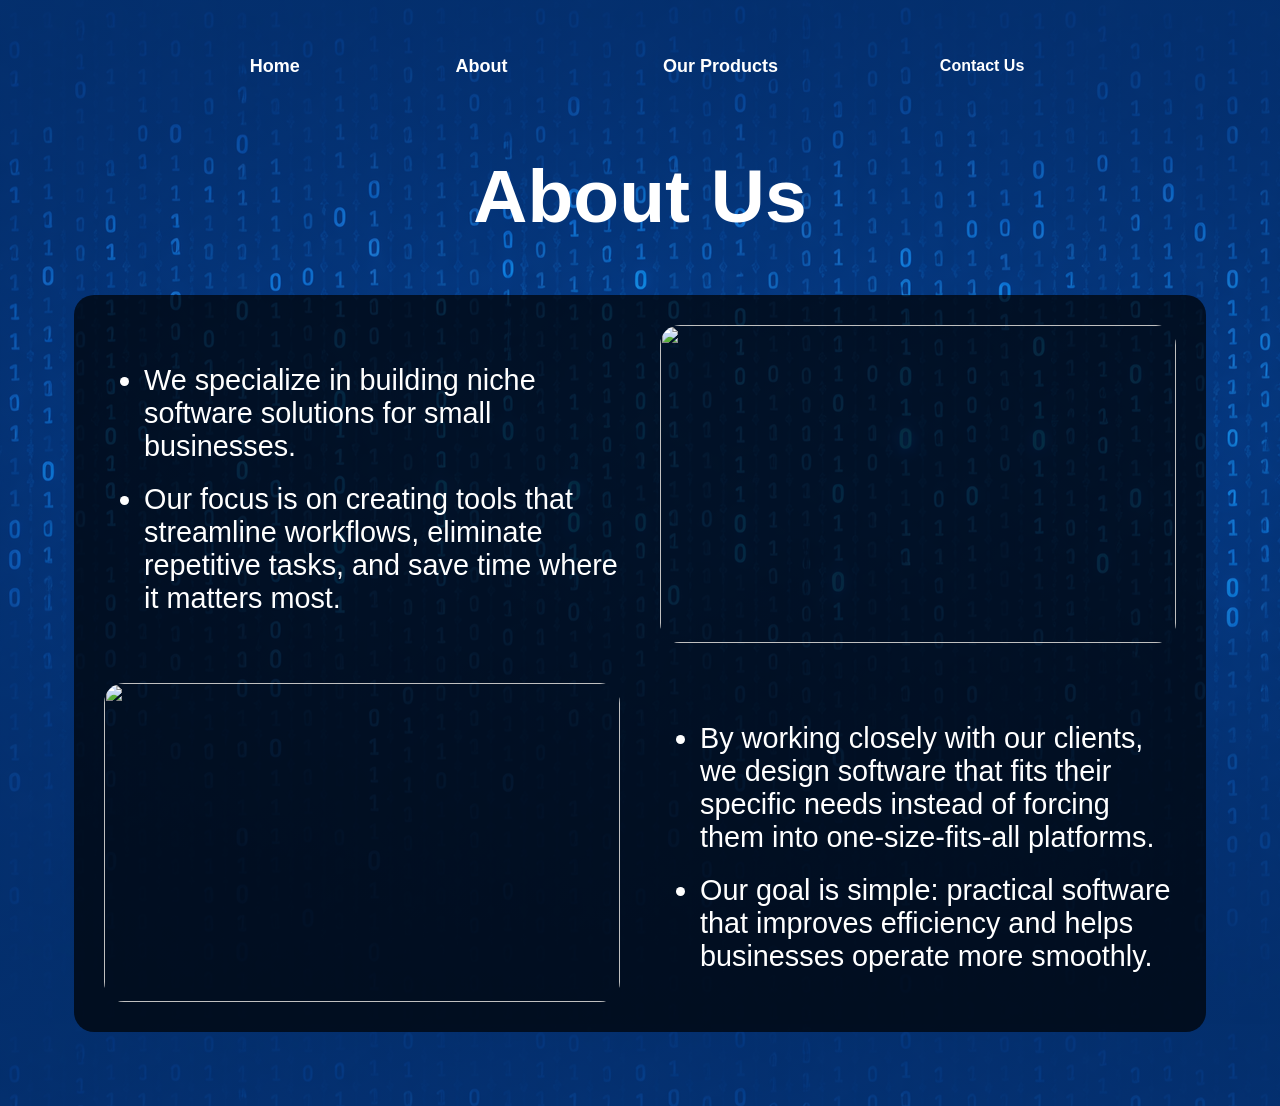
==== about.html @ 7d9ede75 "Add files via upload" ====
<!DOCTYPE html>
<html lang="en">
<head>
    <meta charset="UTF-8">
    <meta name="viewport" content="width=device-width, initial-scale=1.0">
    <title>About Page</title>
    <link rel="stylesheet" href="styles.css">
</head>
<body>
    <div id="nav-placeholder"></div>
    <div class="Title">About Us</div>
    


    <div class="about_text">
        <div class="about_text_long">
            <ul>
                <li> We specialize in building niche software solutions for small businesses. </li>
                <li> Our focus is on creating tools that streamline workflows, eliminate repetitive tasks, and save time where it matters most. </li>    
            </ul>
        </div>
        <img class="imgbox" src="About page image1.png">
        <img class="imgbox" src="Screenshot 2026-02-02 at 4.25.13 PM.png">

        <div class="about_text_long">
            <ul>
                <li> By working closely with our clients, we design software that fits their specific needs instead of forcing them into one-size-fits-all platforms. </li>
                <li>   Our goal is simple: practical software that improves efficiency and helps businesses operate more smoothly.  </li>    
            </ul>
           
        </div>
        

    </div>
        
    <script src="script.js"></script>
</body>
</html>
---- styles.css ----
:root {
  --primary-color: rgb(89, 136, 231);
  --secondary-color: white;
  --border-radius: 20px;
  --background-image: url("Background image.png");
  --text-background-color: rgba(0, 0, 0, 0.7);
  
}


body {
    display: flex;
    flex-direction: column;
    flex-wrap: wrap;
    justify-content: center;

    background-image: 
    linear-gradient(rgba(5, 89, 206, 0.5), rgba(5, 89, 206, 0.5)),
    var(--background-image);
    
   


    font-family: sans-serif;

    margin: 5%;
    margin-top: 2%;
}

a{
    text-decoration: none;
    font-weight: bold;
    color: white;
    font-size: large;
}

#contact_button{
    text-decoration: none;
    font-size: large;

    font-weight: bold;
    color: rgb(255, 255, 255);
    background-color: transparent;
    border: none;

    font-size: 16px;

    cursor: pointer;
}

.Title{
    display: flex;
    min-width: max-content;
    align-content: center;
    align-self: center;
    margin: 4%;
 
    font-weight: bold;
    font-family: 'Trebuchet MS', 'Lucida Sans Unicode', 'Lucida Grande', 'Lucida Sans', Arial, sans-serif;
    font-size: 75px;
    color: rgb(255, 255, 255);
    }

.Nav_bar{
    display: flex;
    align-items: center;    
    justify-content: space-evenly;
    border-radius: var(--border-radius);


    padding: 20px;
    flex-wrap: wrap;
    background-color: transparent;
    margin: 10px;
    
    
}

.about_text{
    display: grid;
  grid-template-columns: 1fr 1fr;
  grid-template-rows: auto auto;
  gap: 40px;
     

    align-items: center;

    border-radius: var(--border-radius);
    background-color: var(--text-background-color);

    min-height: 500px;
    padding: 30px;
    font-size: x-large;
    margin: 10px;

    
}

#contact_form{
    display: none;
    position: fixed;
    flex-direction: column;
    top: 50%;
    left: 50%;
    transform: translate(-50%, -50%);
    border-radius: var(--border-radius);

    background-color: var(--primary-color);
    height: 500px;
    width: 500px;
    padding: 50px;
}

#contact_form h2{
    align-self: center;
    margin-bottom: 25px;
}

#contact_form form {
  display: flex;
  flex-direction: column;
  gap: 12px
}

.field {
  display: flex;
  flex-direction: column;
}

.field label {
  font-weight: 600;
  margin-bottom: 6px;
}

.field input,
.field textarea {
  padding: 30px;
  border-radius: var(--border-radius);
  border: 1px solid #ccc;
  font-size: 16px;
}
#contact_form button {
    padding: 15px;
    border-radius: var(--border-radius);
    cursor: pointer;
    border: 1px solid #ccc;
    background-color: white;
}

#contact_form .close-btn {
  position: absolute;
  top: 12px;
  left: 12px;          /* usually top-right for an X */

  display: flex;
  align-items: center;
  justify-content: center;

  width: 36px;
  height: 36px;

  border-radius: var(--border-radius);
  border: 1px solid black;

  font-size: 22px;
  font-weight: bold;
  cursor: pointer;

  background: var(--secondary-color);
}

.about_text_long{
    margin-top: 10px;
    color: rgb(255, 255, 255);
    font-size: larger;
}

.imgbox{
    height: 100%;
    width: 100%;
    object-fit: contain;
    border-radius: var(--border-radius);
}


ul {
  display: flex;
  flex-direction: column;
  gap: 20px;
}

.subtitle{
    color: white;
    display: flex;
    margin: 10px;
    margin-top: 30px;
    background-color: var(--text-background-color);
    border-radius: var(--border-radius);
    padding: 15px;
    
    min-height: fit-content;
    max-width: 9000px;


   justify-content: center;
   align-self: center;

   font-size: small;
    text-align: center;
}

.product_example{
    display: flex;
    flex-direction: column;
    align-items: center;

    border-radius: 100px;
    background-color: var(--text-background-color);
    min-height: 500px;
    padding: 30px;
    font-size: x-large;
    margin: 40px;
    margin-top: 80px;
}

.project_title{
    font-size: xx-large;
    min-width: max-content;
    margin: 10px;
    color: white;
}
.product_subtitle{
    font-size: x-large;
    margin: 10px;
        color: white;

}

.product_descriptionAndImage{
    display:flex;
    flex-direction: column;
    padding: 40px;
    background-color: transparent;
    gap: 40px;
    font-size: larger;
    text-align: center;
    line-height: 5vh;
    border-radius: var(--border-radius);
    color: white;



}
.productboxes{
    display: grid;
    grid-template-columns: 1fr 1fr;
    gap: 40px;


}

#p1 .imgbox{
    border-radius: 0;
}

#frst_page_subtitle{
    align-self: left;
    width: 550px;
    background-color: rgba(21, 134, 255);
}
#fpspara{
    margin: 10px;
    text-align: left;
}

#firstp_big{
    font-size: 50px;
    min-width: 10px;
    line-height: 65px;
}
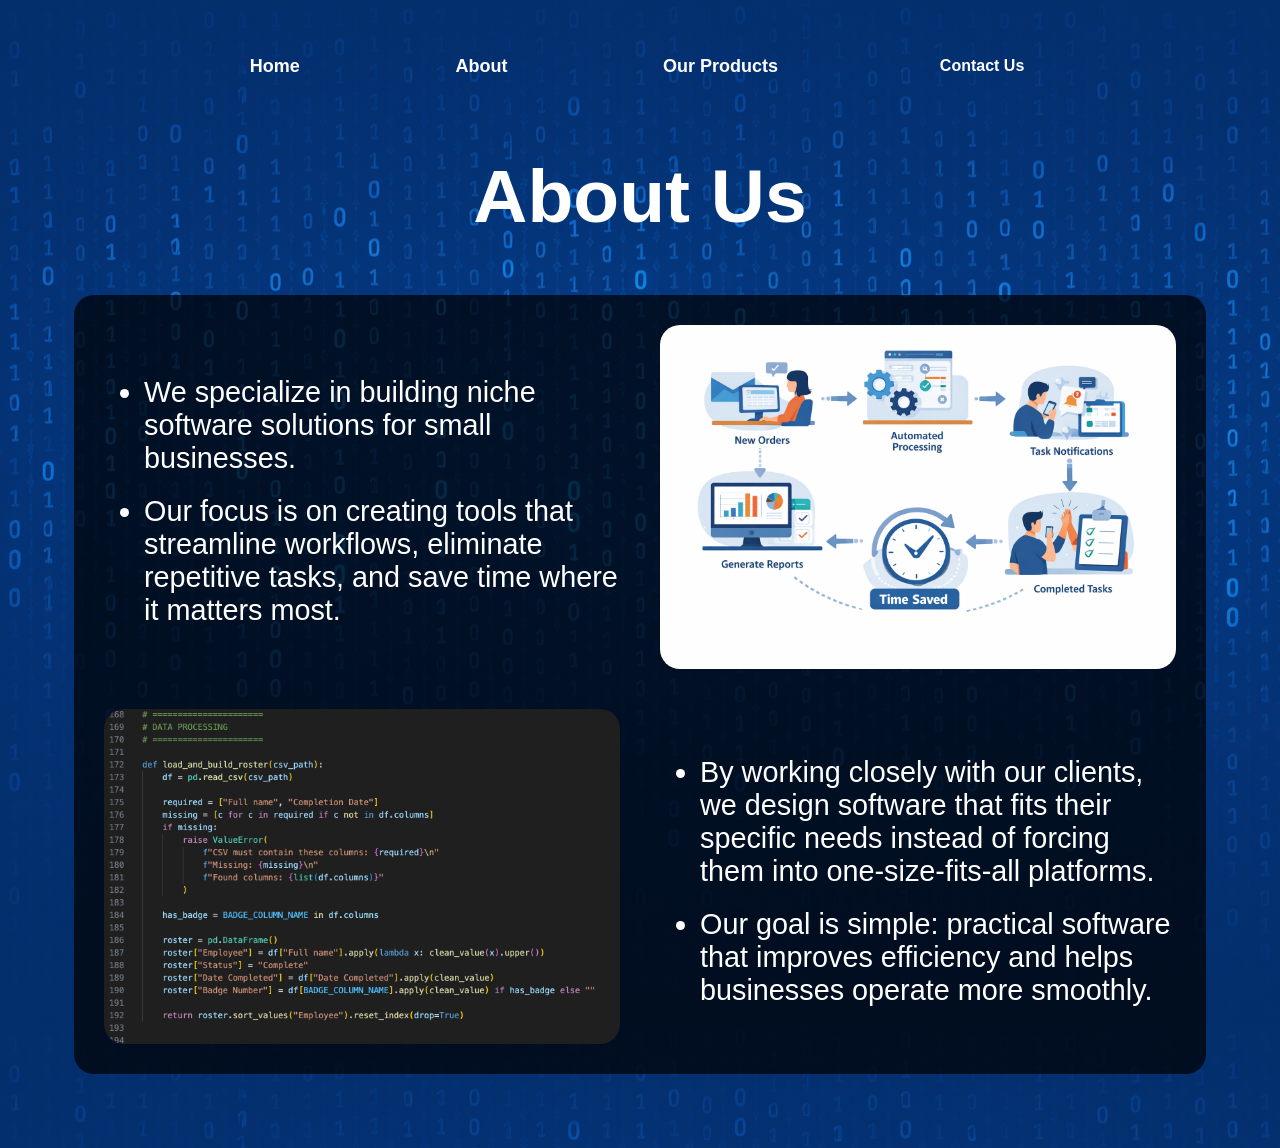
==== commit 5874b44e: "Update about.html" ====
--- a/about.html
+++ b/about.html
@@ -20,7 +20,7 @@
             </ul>
         </div>
         <img class="imgbox" src="About page image1.png">
-        <img class="imgbox" src="Screenshot 2026-02-02 at 4.25.13 PM.png">
+        <img class="imgbox" src="Code Example.png">
 
         <div class="about_text_long">
             <ul>
